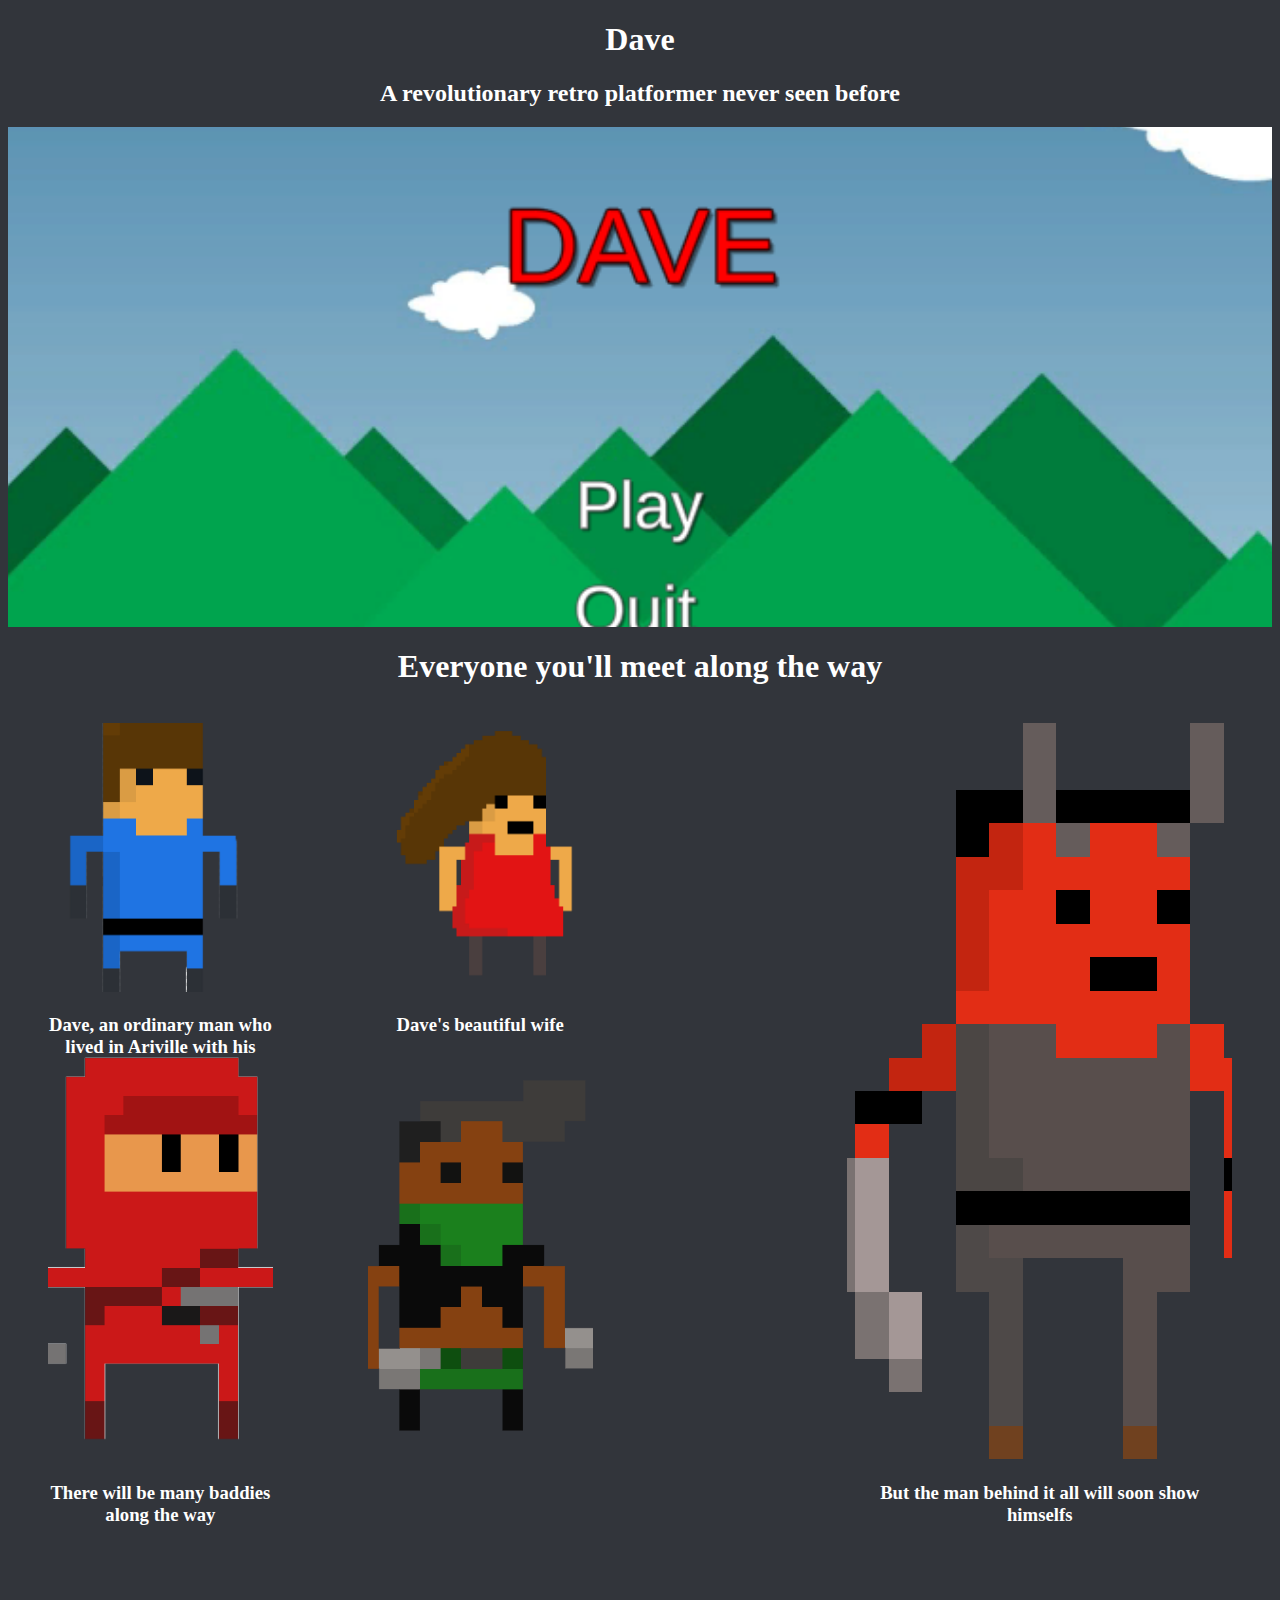
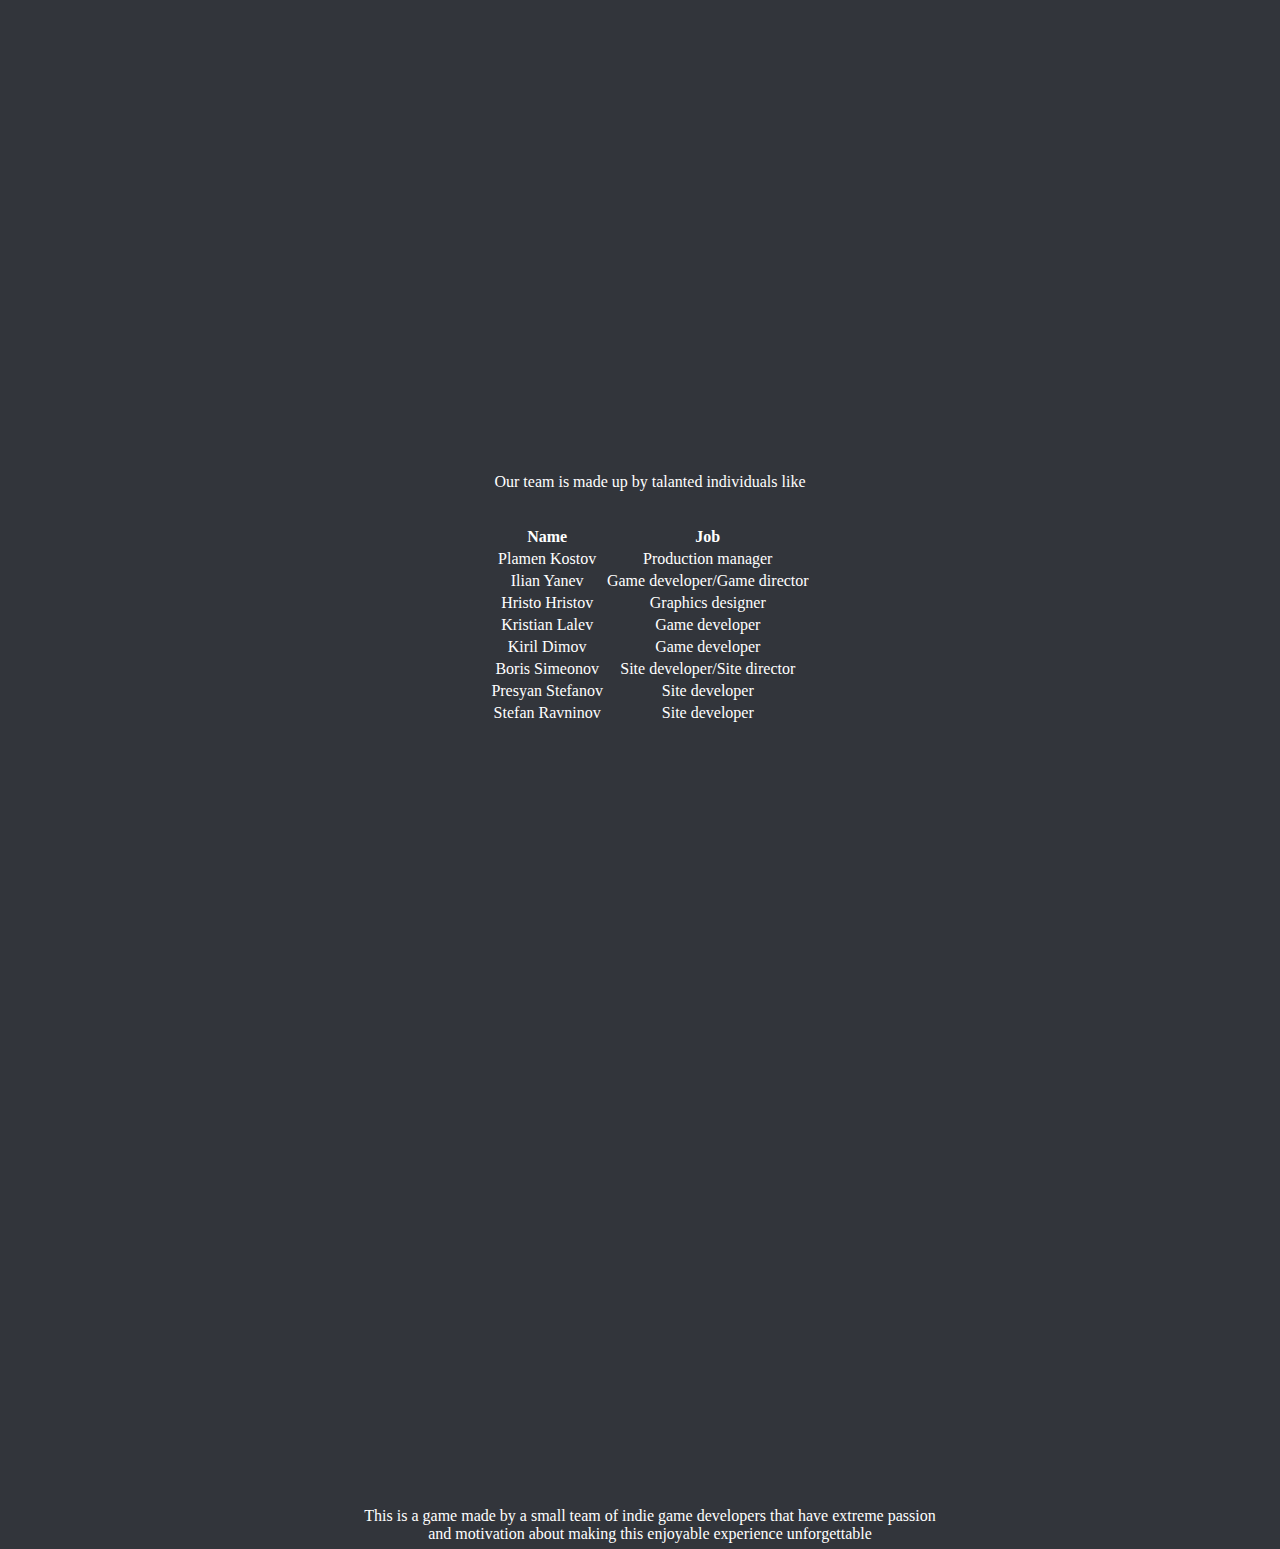
==== Site/html/index.html @ dfd72173 "add site files in separate folders" ====
<!DOCTYPE html>
    <html>
        <head>
            <meta charset = "UTF-8">
            <title>Dave</title>
            <link rel="stylesheet" type="text/css" href="../css/style.css">
            <script src="../JavaScript/app.js"></script>
        </head>

        <body>
            <!--Navbar-->
            <div id="navbar">
                <a href="#home">Dave</a>
                <a href="#about">About us</a>
                <a href="#overview">Overview</a>  
              </div>


            <!--Title-->

            <div id="h1">
                <h1>Dave</h1>
                <h2>A revolutionary retro platformer never seen before</h2>
            </div>
            
            <div class="parallax1"></div>


            <!--Home-->

            <div id="home">
              </div>

              <div id="center">
                <h1 id="h1"></h1>
              </div>



 <div>
            <h1 id="h1">Everyone you'll meet along the way</h1>

                    <div class="gallery" id="promotions">
                        <figure class="gallery__item gallery__item--1">
                          <img src="../Images/Dave-regular.png" class="gallery__img">
                          <h3>Dave, an ordinary man who lived in Ariville with his wife</h3>
                        </figure>
                        <figure class="gallery__item gallery__item--2">
                          <img src="../Images/Sam.png" class="gallery__img">
                          <h3>Dave's beautiful wife</h3>
                        </figure>
                        <figure class="gallery__item gallery__item--3">
                          <img src="../Images/ninja.png" class="gallery__img">
                          <h3>There will be many baddies along the way</h3>
                        </figure>
                        <figure class="gallery__item gallery__item--4">
                          <img src="../Images/gangster.png" class="gallery__img">
                          <h3></h3>
                        </figure>
                        <figure class="gallery__item gallery__item--5">
                          <img src="../Images/Boss.png" class="gallery__img">
                          <h3>But the man behind it all will soon show himselfs</h3>
                        </figure>
                    </div>
                    <br><br><br><br>

                    <div class="parallax2"></div>

            </div>
            
                    <!--Contact us-->

                    <div id="about" style="text-align:center;">
                      <p>
                        Our team is made up by talanted individuals like<br>
                        <br>
                        <div>
                        <table style="margin-left:auto;margin-right:auto;">
                        <tr>
                          <th>Name</th>
                          <th>Job</th>
                        </tr>
                        <tr>
                        <td>
                        Plamen Kostov
                        </td>
                        <td>
                        Production manager
                        </td>
                        </tr>
                        <tr>
                          <td>
                        Ilian Yanev
                      </td>
                        <td>
                        Game developer/Game director
                      </td>
                        </tr>
                        <tr>
                          <td>
                        Hristo Hristov
                      </td>
                        <td>
                        Graphics designer
                      </td>
                        </tr>
                        <tr>
                          <td>
                        Kristian Lalev
                      </td>
                        <td>
                        Game developer
                      </td>
                        </tr>
                        <tr>
                          <td>
                            Kiril Dimov
                        </td>
                        
                        <td>
                        Game developer
                      </td>
                        </tr>
                        <tr>
                          <td>
                        Boris Simeonov
                      </td>
                        <td>
                        Site developer/Site director
                      </td>
                        </tr>
                        <tr>
                          <td>
                        Presyan Stefanov
                      </td>
                        <td>Site developer
                      </td>
                        </tr>
                        <tr>
                          <td>
                        Stefan Ravninov
                      </td>
                        <td>
                        Site developer
                      </td>
                        </tr>
                      </table>
                      </p>         
                      <div class="parallax3"></div>
                    </div>

                    <!--About-->

                      <p id="overview">
                        This is a game made by a small team of indie game developers that have extreme passion <br>
                        and motivation about making this enjoyable experience unforgettable
                      </p>
                    

            </body> 
    </html>
---- Site/css/style.css ----
html{
  scroll-behavior: smooth;
  overflow-x: hidden;
}


body{
    font-family: "Times New Roman", Times, serif;
    background-color: #32353B;
    color: white;
    /* light grey - #36393F 
       dark grey - #32353B
       possible main bg colours */
}

#h1{
    text-align: center;
    color: white;
}

/*Navbar*/

#navbar {
  z-index:300;
  background-color: #ddd;
  position: fixed;
  top: -50px;
  width: 100%;
  display: block;
  transition: top 0.3s;
}

#navbar a {
  float: left;
  display: block;
  color: #32353B;
  text-align: center;
  padding: 15px;
  text-decoration: none;
  font-size: 17px;
}

#navbar a:hover {
  background-color: #32353B;
  color: #ddd;
}

#navbar button {
  float: left;
  display: block;
  color: #32353B;
  text-align: center;
  padding: 15px;
  text-decoration: none;
  font-size: 17px;
  border: none;
}

#navbar button:hover {
  background-color: #32353B;
  color: #ddd;
  border: none;
}


/*Parallax*/

.parallax1 {
  background-image: url("../Images/img1.png");

  height: 500px;

  background-attachment: fixed;
  background-position: center;
  background-repeat: no-repeat;
  background-size: cover;
}

.parallax2 {
  background-image: url("../Images/img2.png");

  height: 500px;

  background-attachment: fixed;
  background-position: center;
  background-repeat: no-repeat;
  background-size: cover;
}

.parallax3 {
  background-image: url("../Images/img3.png");

  height: 750px;

  background-attachment: fixed;
  background-position: center;
  background-repeat: no-repeat;
  background-size: cover;
}


/*Img showcase grid*/

.gallery {
  display: grid;
  grid-template-columns: repeat(8, 1fr);
  grid-template-rows: repeat(8, 5vw);
  grid-gap: 15px;
  text-align: center;
}

.gallery__img {
  width: 100%;
  height: 100%;
  object-fit: cover;
}


.gallery__item--1 {
  grid-column-start: 1;
  grid-column-end: 3;
  grid-row-start: 1;
  grid-row-end: 5;
}
.gallery__item--2 {
  grid-column-start: 3;
  grid-column-end: 5;
  grid-row-start: 1;
  grid-row-end: 5;
}
.gallery__item--3 {
  grid-column-start: 1;
  grid-column-end: 3;
  grid-row-start: 5;
  grid-row-end: 10;
}
.gallery__item--4 {
  grid-column-start: 3;
  grid-column-end: 5;
  grid-row-start: 5;
  grid-row-end: 10;
}
.gallery__item--5 {
  grid-column-start: 6;
  grid-column-end: 9;
  grid-row-start: 1;
  grid-row-end: 10;
}
/*
.gallery__item--6 {
  grid-column-start: 3;
  grid-column-end: 5;
  grid-row-start: 4;
  grid-row-end: 7;
}
.gallery__item--7 {
  grid-column-start: 1;
  grid-column-end: 3;
  grid-row-start: 8;
  grid-row-end: 10;
}
.gallery__item--8 {
  grid-column-start: 3;
  grid-column-end: 5;
  grid-row-start: 7;
  grid-row-end: 10;
}
.gallery__item--9 {
  grid-column-start: 7;
  grid-column-end: 9;
  grid-row-start: 8;
  grid-row-end: 10;
}
.gallery__item--10 {
  grid-column-start: 7;
  grid-column-end: 9;
  grid-row-start: 6;
  grid-row-end: 8;
}
*/

/*Contact*/

#contact{
  text-align: center;
}


/*About*/
#about{
  position: relative;
  top: 10px;
  left: 10px;
  right: 10px;
  bottom: 20px;
  text-align: center;
}

.broshura{
  width: 500px;
  padding: 50px;
  margin: 20px;
}
.time1{
  width: 300px;
  padding: 20px;
}
.date1 {
  position: absolute;
  top: 50%;
  left: 28%;
  transform: translate(-50%, -50%);
}
.container {
  position: relative;
  text-align: center;
  color: black;
}
.b{
  align-items: flex-end;
}

#center{
  text-align: center;
  color: black  ;
}
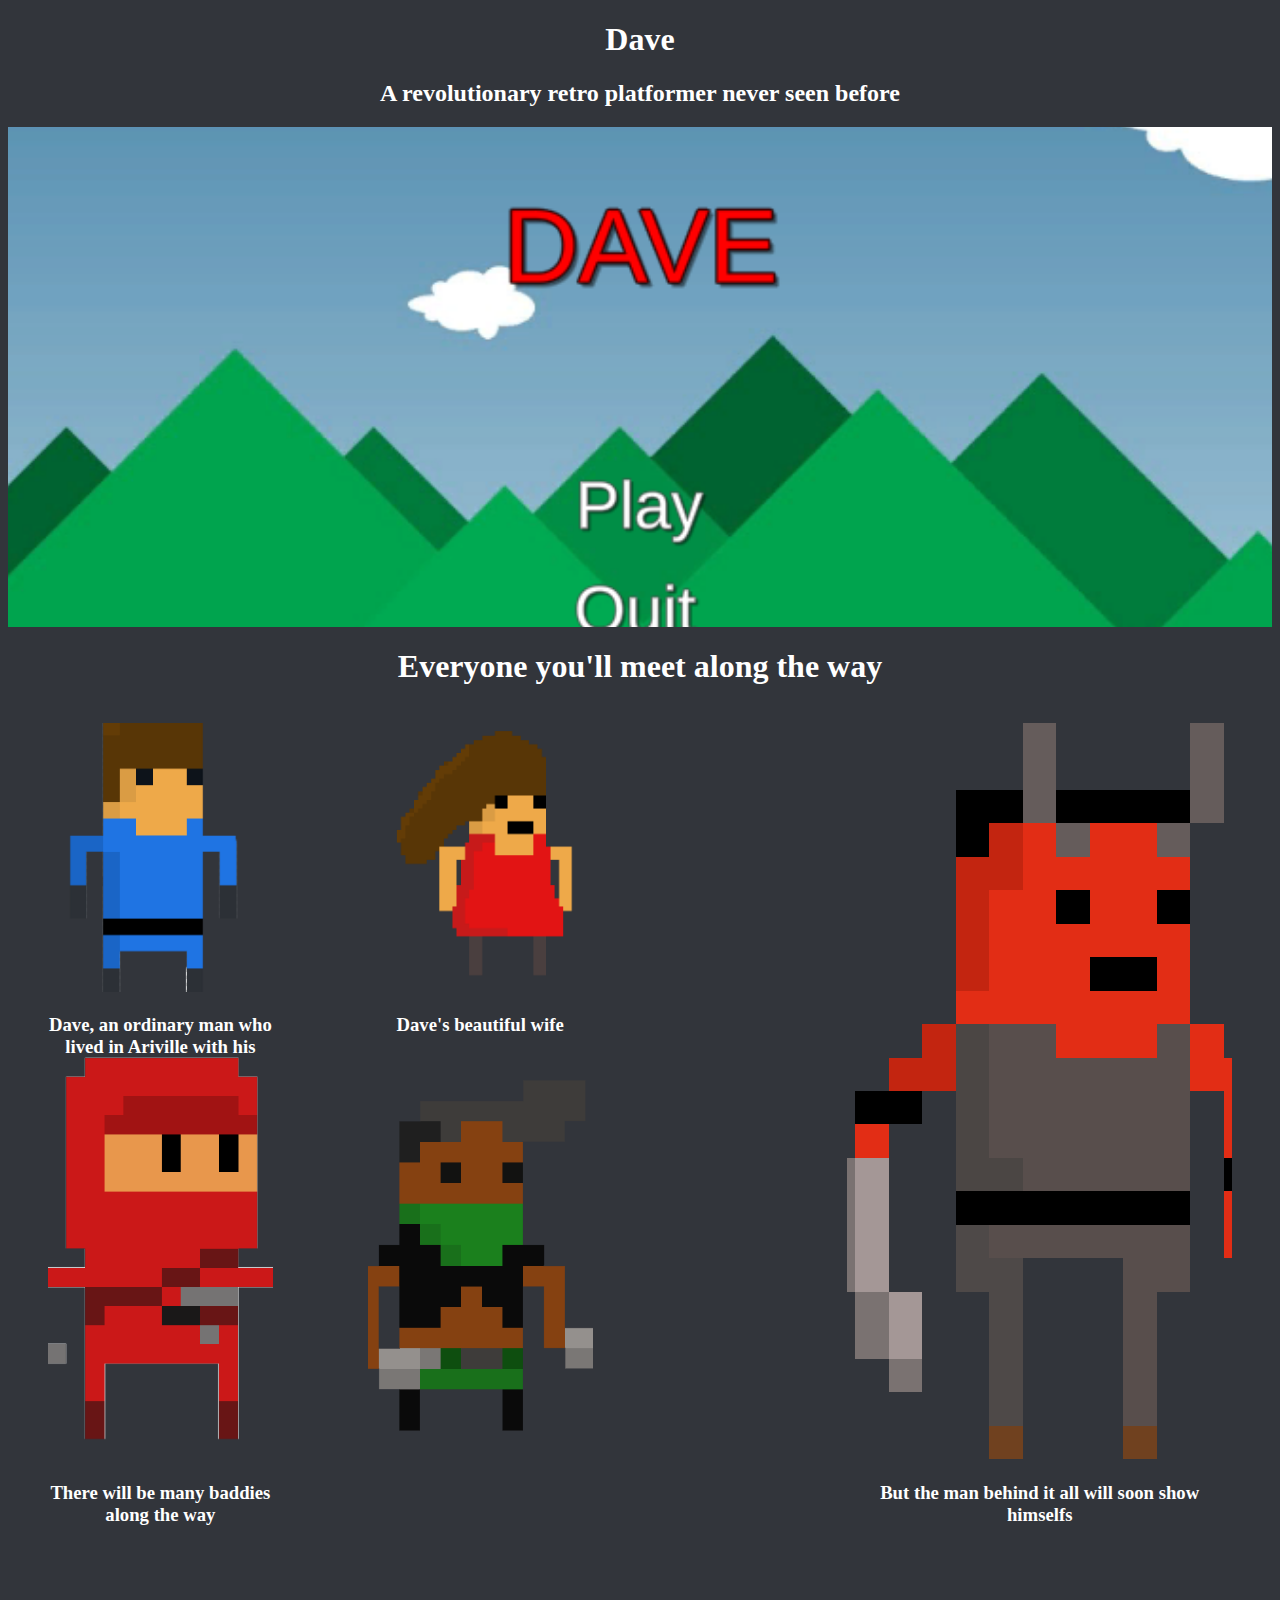
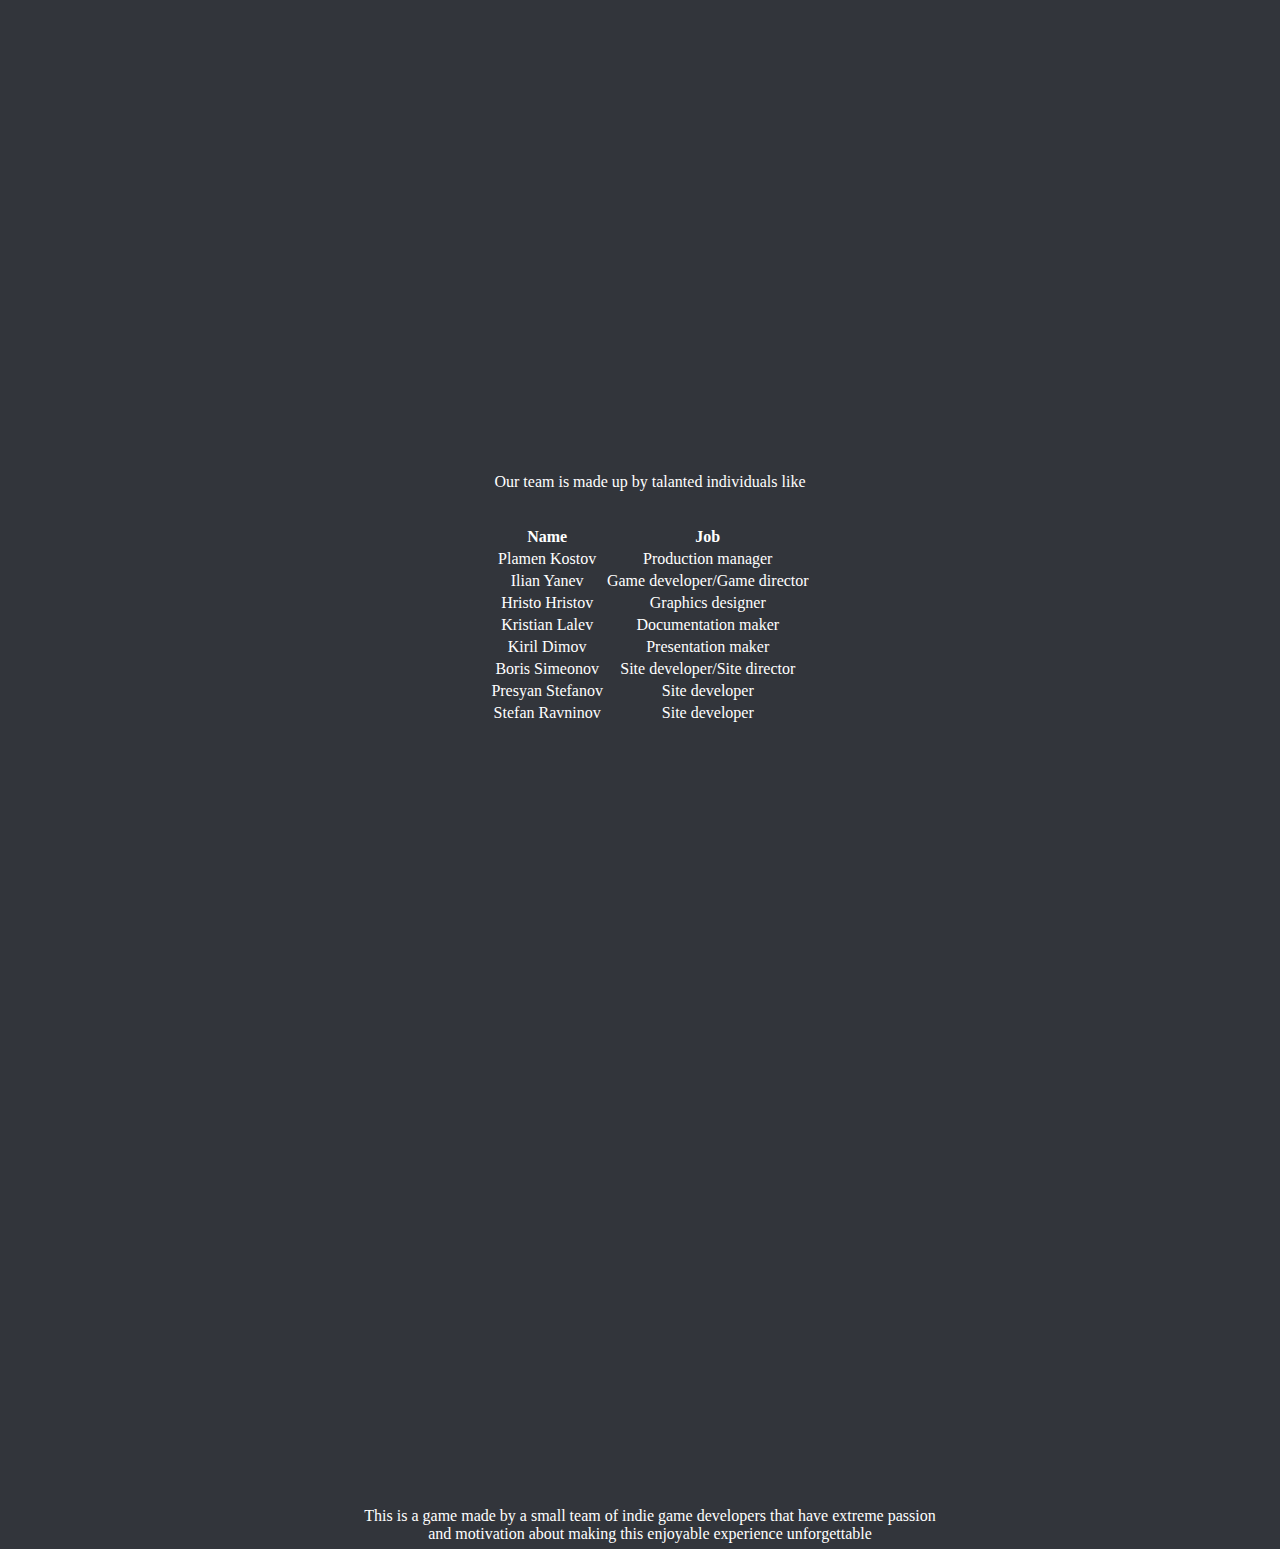
==== commit fd9d3a8b: "Update index.html" ====
--- a/Site/html/index.html
+++ b/Site/html/index.html
@@ -109,7 +109,7 @@
                         Kristian Lalev
                       </td>
                         <td>
-                        Game developer
+                        Documentation maker
                       </td>
                         </tr>
                         <tr>
@@ -118,7 +118,7 @@
                         </td>
                         
                         <td>
-                        Game developer
+                        Presentation maker
                       </td>
                         </tr>
                         <tr>
@@ -158,4 +158,4 @@
                     
 
             </body> 
-    </html>+    </html>
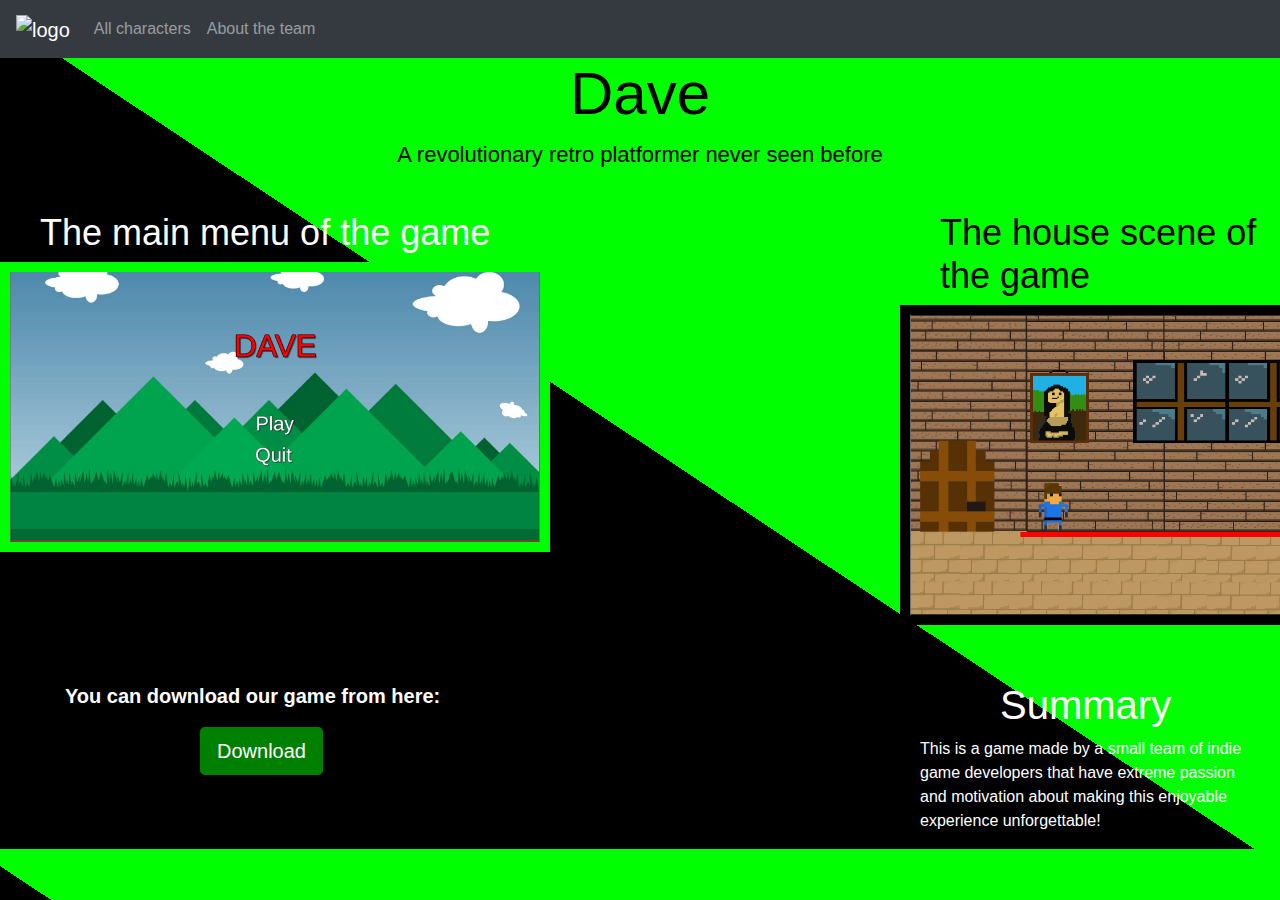
==== commit c3bd521c: "Add better version on the index page" ====
--- a/Site/html/index.html
+++ b/Site/html/index.html
@@ -1,161 +1,93 @@
 <!DOCTYPE html>
-    <html>
-        <head>
-            <meta charset = "UTF-8">
-            <title>Dave</title>
-            <link rel="stylesheet" type="text/css" href="../css/style.css">
-            <script src="../JavaScript/app.js"></script>
-        </head>
+<html>
 
-        <body>
-            <!--Navbar-->
-            <div id="navbar">
-                <a href="#home">Dave</a>
-                <a href="#about">About us</a>
-                <a href="#overview">Overview</a>  
-              </div>
+<head>
+    <meta charset = "UTF-8">
+    <title>Dave</title>
+    <link rel="stylesheet" type="text/css" href="../css/style.css">
+    <script src="../JavaScript/app.js"></script>
+	<link rel="stylesheet" href="https://maxcdn.bootstrapcdn.com/bootstrap/4.5.0/css/bootstrap.min.css">
+	<script src="https://ajax.googleapis.com/ajax/libs/jquery/3.5.1/jquery.min.js"></script>
+	<script src="https://cdnjs.cloudflare.com/ajax/libs/popper.js/1.16.0/umd/popper.min.js"></script>
+	<script src="https://maxcdn.bootstrapcdn.com/bootstrap/4.5.0/js/bootstrap.min.js"></script>
+</head>
+
+<body style = "  background: linear-gradient(to top right, #000000 49%, #00ff00 49%);">
+
+<!--Navbar-->
+<nav class="navbar navbar-expand-sm bg-dark navbar-dark">
+<!-- Brand/logo -->
+  <a class="navbar-brand" href="index.html">
+    <img src="../Images/LOgo.png" alt="logo" style="width:70px;">
+  </a>
+  
+<!-- Links -->
+  <ul class="navbar-nav">
+    <li class="nav-item">
+      <a class="nav-link" href="Characters.html">All characters</a>
+    </li>
+    <li class="nav-item">
+      <a class="nav-link" href="team.html">About the team</a>
+    </li>
+    </li>
+  </ul>
+</nav>
 
 
-            <!--Title-->
+<!--Title-->
 
-            <div id="h1">
-                <h1>Dave</h1>
-                <h2>A revolutionary retro platformer never seen before</h2>
-            </div>
-            
-            <div class="parallax1"></div>
+<div style="color:black">
+<center><h1 style="font-size:60px;">Dave</h1>
+<p style = "font-size:22px;">A revolutionary retro platformer never seen before</p></center>
+</div>
+
+<br>
+
+<div style="color:white;position:absolute">
+<h1 style="font-size:36px;margin-left:40px">The main menu of the game</h1>
+<img src="../Images/img1.png" style="width:550px; border:10px solid #00ff00">
+</div>
+
+<div style="color:black;margin-left:900px">
+<h1 style="font-size:36px;margin-left:40px">The house scene of the game</h1>
+<img src="../Images/img2.png" style="width:550px; border: 10px solid black">
+</div>
 
 
-            <!--Home-->
+<!--Home-->
 
-            <div id="home">
-              </div>
+<div id="home"></div>
 
-              <div id="center">
-                <h1 id="h1"></h1>
-              </div>
+<div id="center">
+  <h1 id="h1"></h1>
+</div>
+
+<!--About-->
+
+<br><br>
+
+<div style = "position:absolute;">
+<b><p style = "font-size:20px;margin-left:65px;color:white">
+You can download our game from here:
+</p>
+
+<a href="../Game-download/Dave setup (x86_64).exe" download>
+
+<button type="button" class="btn btn-indigo btn-lg" style = "background-color:green;color:white;margin-left:200px;position:absolute"> Download </button>
+</a>
+</b>
+</div>
 
 
 
- <div>
-            <h1 id="h1">Everyone you'll meet along the way</h1>
+<div style = "color:white">
+<h1 style = "margin-left:1000px">Summary</h1>
 
-                    <div class="gallery" id="promotions">
-                        <figure class="gallery__item gallery__item--1">
-                          <img src="../Images/Dave-regular.png" class="gallery__img">
-                          <h3>Dave, an ordinary man who lived in Ariville with his wife</h3>
-                        </figure>
-                        <figure class="gallery__item gallery__item--2">
-                          <img src="../Images/Sam.png" class="gallery__img">
-                          <h3>Dave's beautiful wife</h3>
-                        </figure>
-                        <figure class="gallery__item gallery__item--3">
-                          <img src="../Images/ninja.png" class="gallery__img">
-                          <h3>There will be many baddies along the way</h3>
-                        </figure>
-                        <figure class="gallery__item gallery__item--4">
-                          <img src="../Images/gangster.png" class="gallery__img">
-                          <h3></h3>
-                        </figure>
-                        <figure class="gallery__item gallery__item--5">
-                          <img src="../Images/Boss.png" class="gallery__img">
-                          <h3>But the man behind it all will soon show himselfs</h3>
-                        </figure>
-                    </div>
-                    <br><br><br><br>
-
-                    <div class="parallax2"></div>
-
-            </div>
-            
-                    <!--Contact us-->
-
-                    <div id="about" style="text-align:center;">
-                      <p>
-                        Our team is made up by talanted individuals like<br>
-                        <br>
-                        <div>
-                        <table style="margin-left:auto;margin-right:auto;">
-                        <tr>
-                          <th>Name</th>
-                          <th>Job</th>
-                        </tr>
-                        <tr>
-                        <td>
-                        Plamen Kostov
-                        </td>
-                        <td>
-                        Production manager
-                        </td>
-                        </tr>
-                        <tr>
-                          <td>
-                        Ilian Yanev
-                      </td>
-                        <td>
-                        Game developer/Game director
-                      </td>
-                        </tr>
-                        <tr>
-                          <td>
-                        Hristo Hristov
-                      </td>
-                        <td>
-                        Graphics designer
-                      </td>
-                        </tr>
-                        <tr>
-                          <td>
-                        Kristian Lalev
-                      </td>
-                        <td>
-                        Documentation maker
-                      </td>
-                        </tr>
-                        <tr>
-                          <td>
-                            Kiril Dimov
-                        </td>
-                        
-                        <td>
-                        Presentation maker
-                      </td>
-                        </tr>
-                        <tr>
-                          <td>
-                        Boris Simeonov
-                      </td>
-                        <td>
-                        Site developer/Site director
-                      </td>
-                        </tr>
-                        <tr>
-                          <td>
-                        Presyan Stefanov
-                      </td>
-                        <td>Site developer
-                      </td>
-                        </tr>
-                        <tr>
-                          <td>
-                        Stefan Ravninov
-                      </td>
-                        <td>
-                        Site developer
-                      </td>
-                        </tr>
-                      </table>
-                      </p>         
-                      <div class="parallax3"></div>
-                    </div>
-
-                    <!--About-->
-
-                      <p id="overview">
-                        This is a game made by a small team of indie game developers that have extreme passion <br>
-                        and motivation about making this enjoyable experience unforgettable
-                      </p>
+<p id="overview" style = "margin-left:920px; width:350px">
+	This is a game made by a small team of indie game developers that have extreme passion <br>
+	and motivation about making this enjoyable experience unforgettable!
+</p>
+</div>
                     
-
-            </body> 
-    </html>
+  </body> 
+</html>
